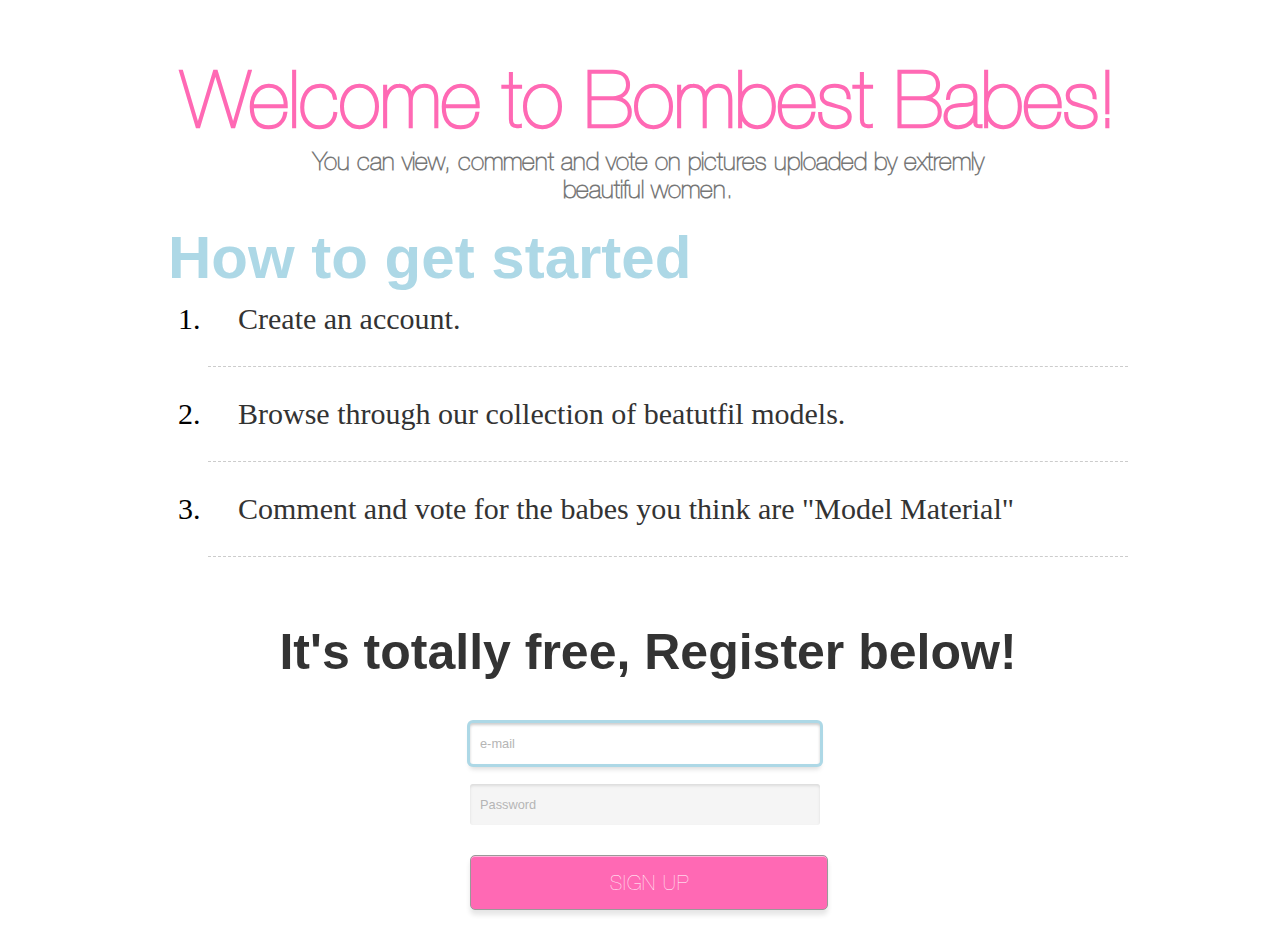
==== guy.html @ 6684d02d "Newest Version of BB" ====
<!doctype html>

<html>

<head>
	
<title>BB | Guys</title>
	
<link rel="stylesheet" type="text/css" href="css/guy.css" />
	
<body>
	<div id="wrap"><!--page wrap-->
		<h1>Welcome to Bombest Babes!</h1>
		<h2>You can view, comment and vote on pictures uploaded by extremly beautiful women.</h2>
		<h3>How to get started</h3>
		<ol class="circle-list">
			<li><p>Create an account.</p></li>
			<li><p>Browse through our collection of beatutfil models.</p></li>
			<li><p>Comment and vote for the babes you think are "Model Material"</p></li>
		</ol>
		<h4>It's totally free, Register below!</h4>
		
		<div class="container">

		    <form id="signup">

		        <div class="inputs">
        
		            <input type="email" placeholder="e-mail" autofocus />
        
		            <input type="password" placeholder="Password" />
            
		            <a id="submit" href="#">SIGN UP</a>
        
		        </div>

		    </form>

		</div><!-- end form-->
	</div><!--end wrap-->
</body>
	
</html>
---- css/guy.css ----
@import "fonts.css"; 

body {
	width:100%;
	height: 100%;
	background: #fff;
	text-align: center;
}

#wrap {
	width: 960px;
	margin: 0 auto 0;
	text-align: left;
}

h1 {
	text-align: center;
	font-family: "light";
	font-size: 79px;
	color: #ff69b4;
}

h2 {
	margin: 0 auto;
	text-align: center;
	font-family: "light";
	font-size: 25px;
	margin-top: -50px;
	width: 700px;
	color: #777;
}

h3 {
  	font-family: "HelveticaNeue-Light", "Helvetica Neue Light", "Helvetica Neue", Helvetica, Arial, "Lucida Grande", sans-serif;
	font-size: 60px;
	color: #add8e6;
	margin-top: 20px;
	margin-bottom:-20px;
}

h4 {
  	font-family: "HelveticaNeue-Light", "Helvetica Neue Light", "Helvetica Neue", Helvetica, Arial, "Lucida Grande", sans-serif;
	font-size: 50px;
	color: #333;
	text-align: center;
}

ol{
	counter-reset: li; /* Initiate a counter */
	*list-style: decimal; /* Keep using default numbering for IE6/7 */
	font: 30px 'trebuchet MS', 'lucida sans';
	padding-top: -20px;
	margin-top: -20px;
	margin-bottom: 2em;
	text-shadow: 0 1px 0 rgba(255,255,255,.5);
}

.circle-list li{
    padding: 1em;
    border-bottom: 1px dashed #ccc;
}

.circle-list h3{
    position: relative;
    margin: 0;
}

.circle-list p{
    margin: 0;
	color: #333;
}

.circle-list h3:before{
    content: counter(li);
    counter-increment: li;
    position: absolute;    
    z-index: -1;
    left: -1.3em;
    top: -.8em;
    background: #333;
    height: 1.5em;
    width: 1.5em;
    border: .1em solid rgba(0,0,0,.05);
    text-align: center;
    font: italic bold 1em/1.5em Georgia, Serif;
    color: #ccc;
    border-radius: 1.5em;
    transition: all .2s ease-out;    
}

.circle-list li:hover h3:before{
    background-color: #333;
    border-color: rgba(0,0,0,.08);
    border-width: .2em;
    color: #333;
    transform: scale(1.5);
}

/***** Signup Form *****/
.container {
    width: 406px;
    max-width: 406px;
    margin: 0 auto;
	margin-top: -50px;
}

#signup {
    padding: 0px 25px 25px;
    background: #fff;
    display: table;
    position: static;
}

#signup .header {
    margin-bottom: 20px;
}

#signup .header h3 {
    color: #333333;
    font-size: 24px;
    font-weight: bold;
    margin-bottom: 5px;
}

#signup .header p {
    color: #8f8f8f;
    font-size: 14px;
    font-weight: 300;
}

#signup .inputs {
    margin-top: 25px;
}

#signup .inputs label {
    color: #8f8f8f;
    font-size: 12px;
    font-weight: 300;
    letter-spacing: 1px;
    margin-bottom: 7px;
    display: block;
}

input::-webkit-input-placeholder {
    color:    #b5b5b5;
}

input:-moz-placeholder {
    color:    #b5b5b5;
}

#signup .inputs input[type=email], input[type=password] {
    background: #f5f5f5;
    font-size: 0.8rem;
    -moz-border-radius: 3px;
    -webkit-border-radius: 3px;
    border-radius: 3px;
    border: none;
    padding: 13px 10px;
    width: 330px;
    margin-bottom: 20px;
    box-shadow: inset 0px 2px 3px rgba( 0,0,0,0.1 );
    clear: both;
}

#signup .inputs input[type=email]:focus, input[type=password]:focus {
    background: #fff;
    box-shadow: 0px 0px 0px 3px #add8e6, inset 0px 2px 3px rgba( 0,0,0,0.2 ), 0px 5px 5px rgba( 0,0,0,0.15 );
    outline: none;   
}

#signup .inputs .checkboxy {
    display: block;
    position: static;
    height: 25px;
    margin-top: 10px;
    clear: both;
}

#signup .inputs input[type=checkbox] {
    float: left;
    margin-right: 10px;
    margin-top: 3px;
}

#signup .inputs label.terms {
    float: left;
    font-size: 14px;
    font-style: italic;
}

#signup .inputs #submit {
    width: 100%;
    margin-top: 10px;
    padding: 15px 0;
    color: #fff;
    font-size: 20px;
	font-family: "light";
    letter-spacing: 1px;
    text-align: center;
    text-decoration: none;
        background: -moz-linear-gradient(
        top,
        #ff69b4 0%,
        #ff69b4);
    background: -webkit-gradient(
        linear, left top, left bottom, 
        from(#ff69b4),
        to(#ff69b4));
    -moz-border-radius: 5px;
    -webkit-border-radius: 5px;
    border-radius: 5px;
    border: 1px solid #999;
    -moz-box-shadow:
        0px 5px 5px rgba(000,000,000,0.1),
        inset 0px 1px 0px rgba(255,255,255,0.5);
    -webkit-box-shadow:
        0px 5px 5px rgba(000,000,000,0.1),
        inset 0px 1px 0px rgba(255,255,255,0.5);
    box-shadow:
        0px 5px 5px rgba(000,000,000,0.1),
        inset 0px 1px 0px rgba(255,255,255,0.5);
    display: table;
    position: static;
    clear: both;
}

#signup .inputs #submit:hover {
    background: -moz-linear-gradient(
        top,
        #add8e6 0%,
        #add8e6);
    background: -webkit-gradient(
        linear, left top, left bottom, 
        from(#add8e6),
        to(#add8e6));
}
/* end signup form */
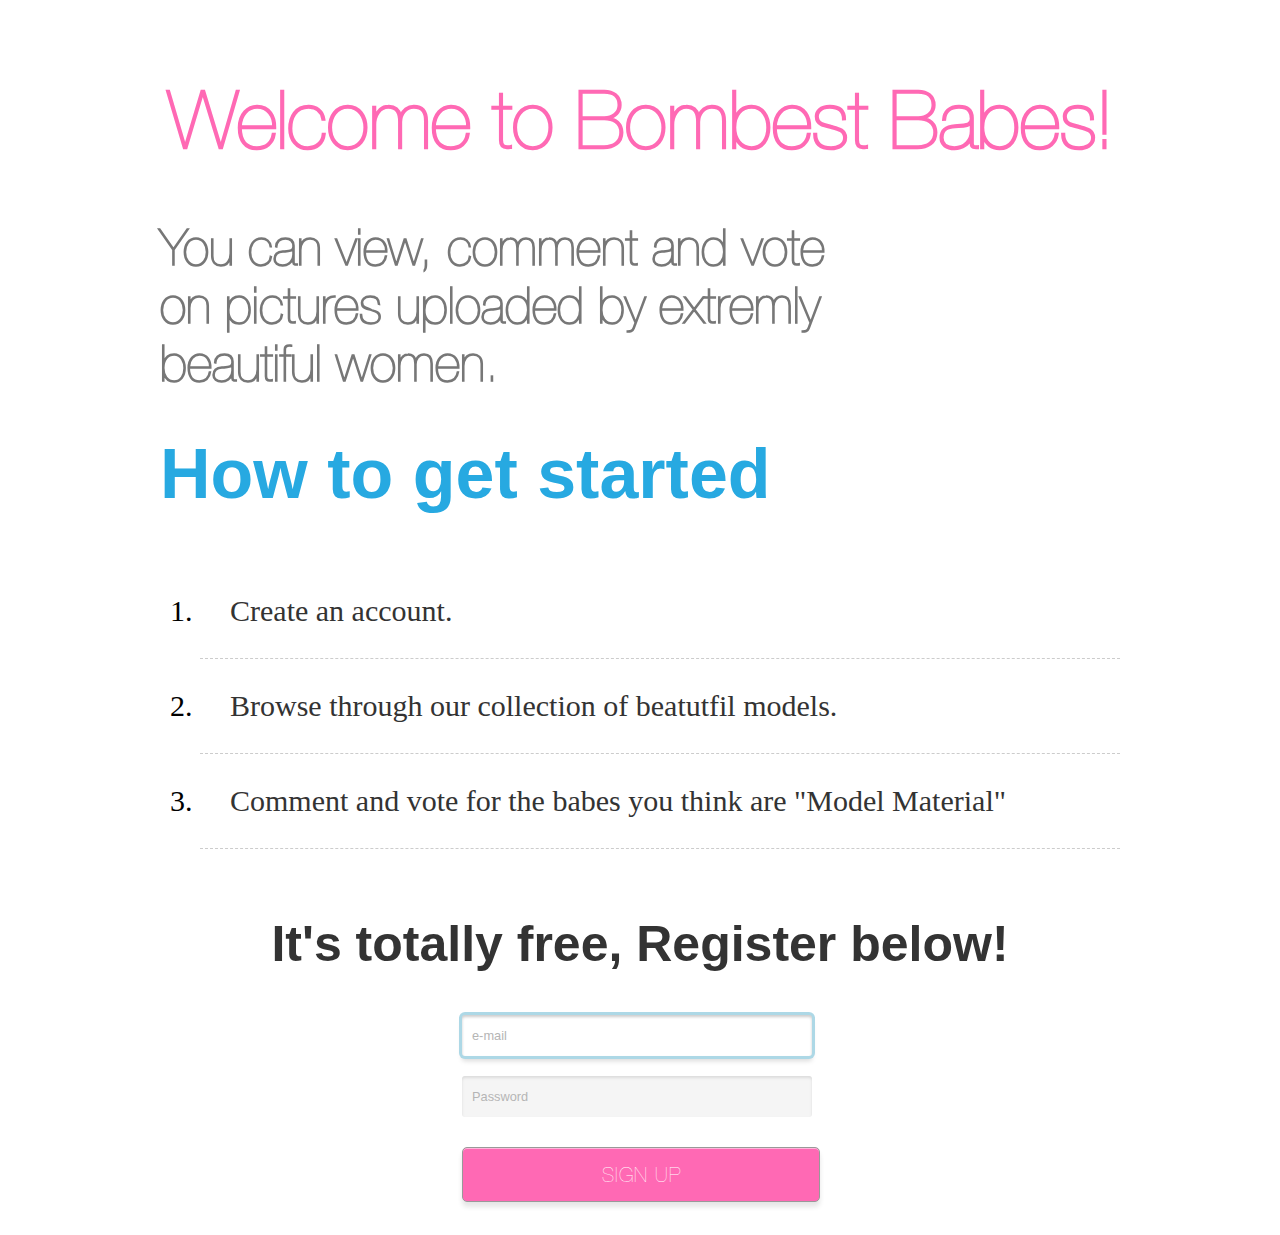
==== commit f64e576a: "Revert "changes"" ====
--- a/css/guy.css
+++ b/css/guy.css
@@ -1,11 +1,4 @@
 @import "fonts.css"; 
-
-body {
-	width:100%;
-	height: 100%;
-	background: #fff;
-	text-align: center;
-}
 
 #wrap {
 	width: 960px;
@@ -14,29 +7,30 @@
 }
 
 h1 {
+	padding-top: 20px;
 	text-align: center;
 	font-family: "light";
-	font-size: 79px;
+	font-size: 80px;
 	color: #ff69b4;
 }
 
 h2 {
-	margin: 0 auto;
-	text-align: center;
+	text-align: left;
 	font-family: "light";
-	font-size: 25px;
-	margin-top: -50px;
+	font-size: 50px;
+	margin-top: 20px;
 	width: 700px;
 	color: #777;
 }
 
 h3 {
   	font-family: "HelveticaNeue-Light", "Helvetica Neue Light", "Helvetica Neue", Helvetica, Arial, "Lucida Grande", sans-serif;
-	font-size: 60px;
-	color: #add8e6;
+	font-size: 70px;
+	color: #27a9e1;
 	margin-top: 20px;
-	margin-bottom:-20px;
-}
+}
+
+
 
 h4 {
   	font-family: "HelveticaNeue-Light", "Helvetica Neue Light", "Helvetica Neue", Helvetica, Arial, "Lucida Grande", sans-serif;
